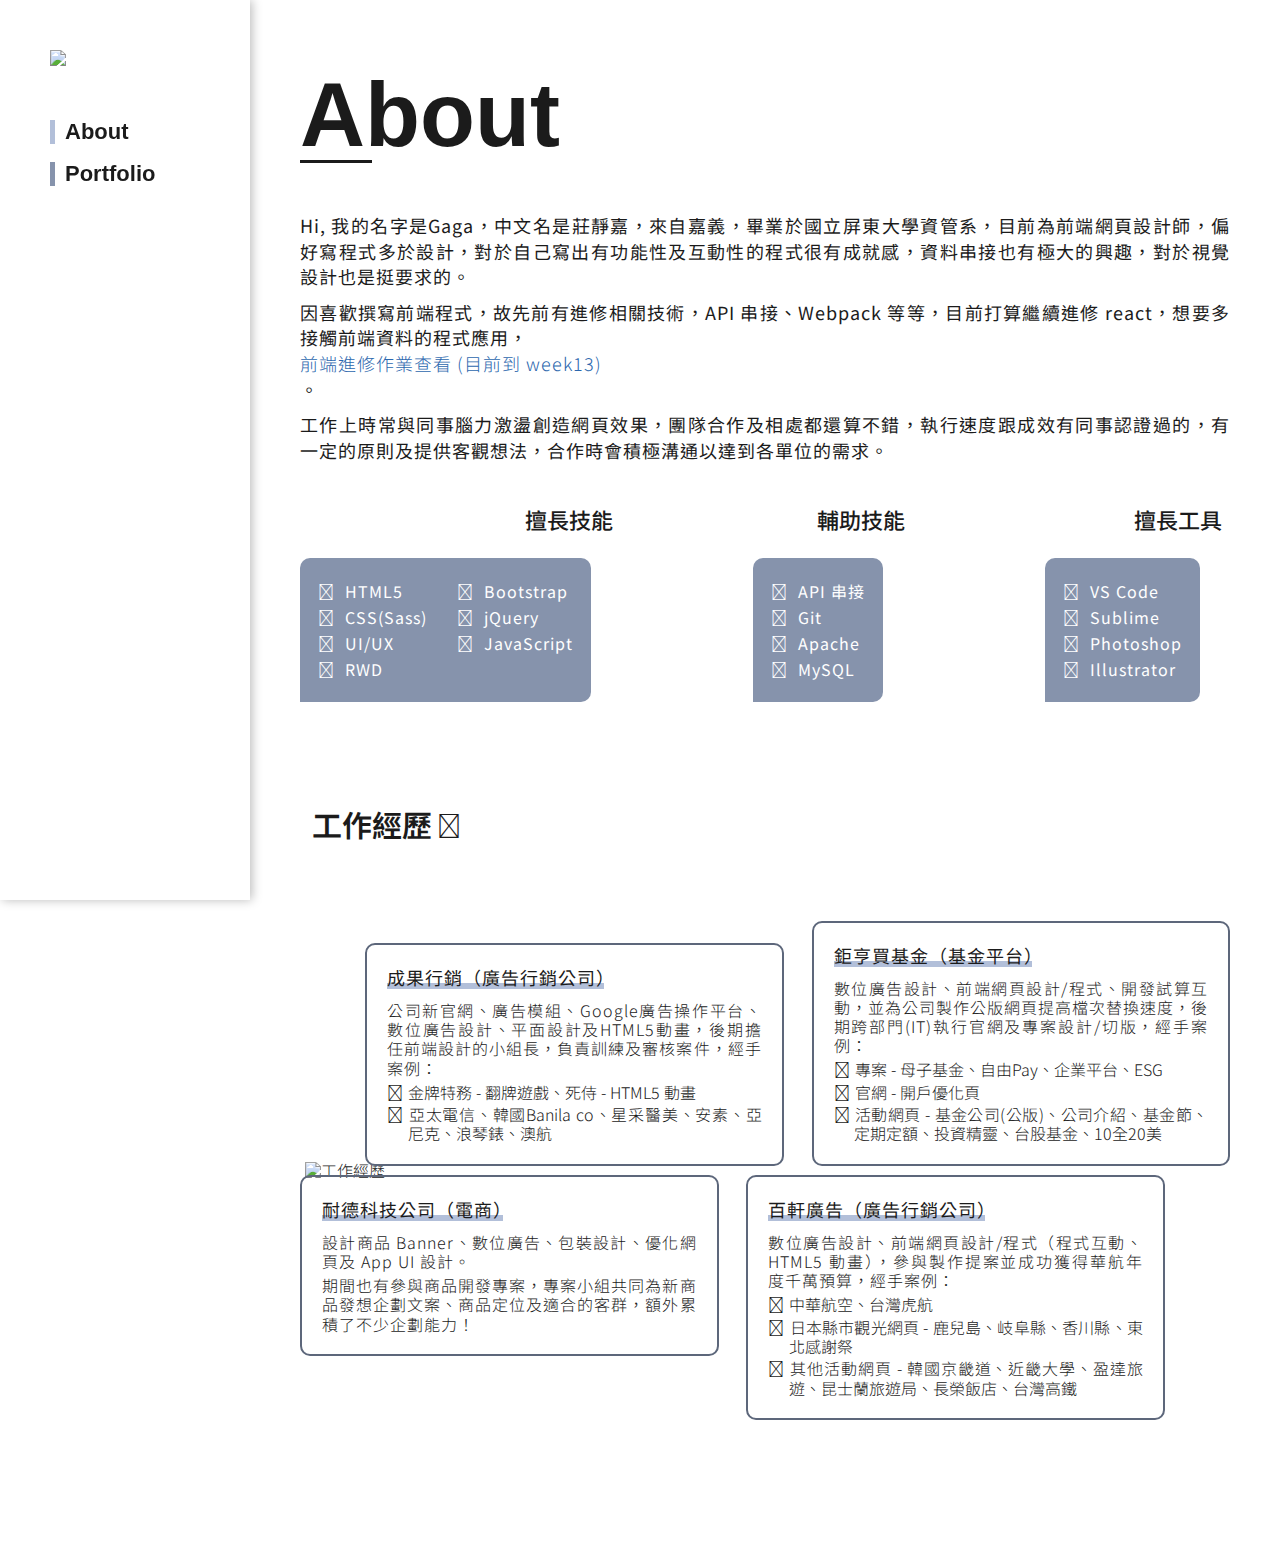
==== about.html @ de9579c2 "Add files via upload" ====
<!DOCTYPE html>
<html>
  <head>
    <meta charset="utf-8" />
    <meta name="viewport" content="width=device-width; initial-scale=1.0; maximum-scale=1.0; user-scalable=0;" />

    <meta name="description" content="" />
    <meta property="og:title" content="" />
    <meta property="og:description" content="" />
    <meta property="og:type" content="article" />
    <meta property="og:url" content="" />
    <meta property="og:image" content="" />
    <meta property="og:site_name" content="" />
    <meta property="og:image:type" content="image/jpeg" />
    <meta property="og:image:width" content="600" />
    <meta property="og:image:height" content="315" />
    <title></title>
    <link rel="icon" href="images/favicon.ico" type="image/x-icon" />
    <link href="https://cdn.jsdelivr.net/npm/bootstrap@5.1.1/dist/css/bootstrap.min.css" rel="stylesheet" />
    <link rel="stylesheet" type="text/css" href="assets/aos/aos.css" />
    <link rel="stylesheet" type="text/css" href="assets/animate.css" />
    <link rel="stylesheet" type="text/css" href="css/reset.css" />
    <link rel="stylesheet" type="text/css" href="css/main.css" />
  </head>

  <body>
    <header>
      <div id="menu-btn"><i class="fa-solid fa-bars"></i></div>
      <nav>
        <div class="menu">
          <div class="logo">
            <a href="index.html" target="_blank"><img src="images/logo.png" /></a>
          </div>
          <ul>
            <li><a href="about.html">About</a></li>
            <li><a href="portfolio.html">Portfolio</a></li>
          </ul>
          <div class="menu-close"><i class="fa-solid fa-xmark"></i></div>
        </div>
      </nav>
    </header>

    <main>
      <article class="bg-content">
        <section>
          <div class="section__block increase-space">
            <h2>About</h2>
            <div class="intro-text">
              <p>Hi, 我的名字是Gaga，中文名是莊靜嘉，來自嘉義，畢業於國立屏東大學資管系，目前為前端網頁設計師，偏好寫程式多於設計，對於自己寫出有功能性及互動性的程式很有成就感，資料串接也有極大的興趣，對於視覺設計也是挺要求的。</p>
              <p>因喜歡撰寫前端程式，故先前有進修相關技術，API 串接、Webpack 等等，目前打算繼續進修 react，想要多接觸前端資料的程式應用，<a href="https://github.com/Lidemy/mentor-program-4th-gagajhuang/tree/master/homeworks" target="_blank">前端進修作業查看 <i class="fa-solid fa-circle-chevron-right"></i> (目前到 week13) </a>。</p>
              <p>工作上時常與同事腦力激盪創造網頁效果，團隊合作及相處都還算不錯，執行速度跟成效有同事認證過的，有一定的原則及提供客觀想法，合作時會積極溝通以達到各單位的需求。</p>
            </div>
            <!-- 技能 -->
            <div class="skill-block">
              <div class="skill-item">
                <div class="skill-title">
                  <p>擅長技能</p>
                  <img src="images/img-skill.png" alt="">
                </div>
                <div class="skill-list two-columns">
                  <ul>
                    <li>HTML5</li>
                    <li>CSS(Sass)</li>
                    <li>UI/UX</li>
                    <li>RWD</li>
                  </ul>
                  <ul>
                    <li>Bootstrap</li>
                    <li>jQuery</li>
                    <li>JavaScript</li>
                  </ul>
                </div>
              </div>
              <div class="skill-item">
                <div class="skill-title">
                  <p>輔助技能</p>
                  <img src="images/img-skill.png" alt="">
                </div>
                <div class="skill-list">
                  <ul>
                    <li>API 串接</li>
                    <li>Git</li>
                    <li>Apache</li>
                    <li>MySQL</li>
                  </ul>
                </div>
              </div>
              <div class="skill-item">
                <div class="skill-title">
                  <p>擅長工具</p>
                  <img src="images/img-skill.png" alt="">
                </div>
                <div class="skill-list">
                  <ul>
                    <li>VS Code</li>
                    <li>Sublime</li>
                    <li>Photoshop</li>
                    <li>Illustrator</li>
                  </ul>
                </div>
              </div>
            </div>
          </div>
        </section>
        <section>
          <div class="section__block company-block">
            <h3>工作經歷</h3>
            <div class="company-content">
              <img class="company-time" src="images/img-time.png" alt="工作經歷">
              <div class="company-item company-one">
                <img src="images/img-line.png" alt="">
                <div class="company-text">
                  <p class="company-name">耐德科技公司（電商）</p>
                  <span class="company-things">設計商品 Banner、數位廣告、包裝設計、優化網頁及 App UI 設計。</span>
                  <span class="company-things">期間也有參與商品開發專案，專案小組共同為新商品發想企劃文案、商品定位及適合的客群，額外累積了不少企劃能力！</span>
                </div>
                <p class="company-time-m">2015</p>
              </div>
              <div class="company-item company-two">
                <div class="company-text">
                  <p class="company-name">成果行銷（廣告行銷公司）</p>
                  <span class="company-things">公司新官網、廣告模組、Google廣告操作平台、數位廣告設計、平面設計及HTML5動畫，後期擔任前端設計的小組長，負責訓練及審核案件，經手案例：</span>
                  <ul class="company-case">
                    <li>金牌特務 - 翻牌遊戲、死侍 - HTML5 動畫</li>
                    <li>亞太電信、韓國Banila co、星采醫美、安素、亞尼克、浪琴錶、澳航</li>
                  </ul>
                </div>
                <img src="images/img-line.png" alt="">
                <p class="company-time-m">2017</p>
              </div>
              <div class="company-item company-three">
                <img src="images/img-line.png" alt="">
                <div class="company-text">
                  <p class="company-name">百軒廣告（廣告行銷公司）</p>
                  <span class="company-things">數位廣告設計、前端網頁設計/程式（程式互動、HTML5 動畫），參與製作提案並成功獲得華航年度千萬預算，經手案例：</span>
                  <ul class="company-case">
                    <li>中華航空、台灣虎航</li>
                    <li>日本縣市觀光網頁 - 鹿兒島、岐阜縣、香川縣、東北感謝祭</li>
                    <li>其他活動網頁 - 韓國京畿道、近畿大學、盈達旅遊、昆士蘭旅遊局、長榮飯店、台灣高鐵</li>
                  </ul>
                </div>
                <p class="company-time-m">2018</p>
              </div>
              <div class="company-item company-four">
                <div class="company-text">
                  <p class="company-name">鉅亨買基金（基金平台）</p>
                  <span class="company-things">數位廣告設計、前端網頁設計/程式、開發試算互動，並為公司製作公版網頁提高檔次替換速度，後期跨部門(IT)執行官網及專案設計/切版，經手案例：</span>
                  <ul class="company-case">
                    <li>專案 - 母子基金、自由Pay、企業平台、ESG</li>
                    <li>官網 - 開戶優化頁</li>
                    <li>活動網頁 - 基金公司(公版)、公司介紹、基金節、定期定額、投資精靈、台股基金、10全20美</li>
                  </ul>
                </div>
                <img src="images/img-line.png" alt="">
                <p class="company-time-m">2019</p>
              </div>
              
            </div>
          </div>
        </section>
      </article>
    </main>
    <!-- <div class="btn-float">
      <a class="btn-top" href="#top"><img src="images/icon-top.png" /></a>
    </div> -->

    <!--js-->
    <script src="https://code.jquery.com/jquery-3.6.3.min.js"></script>
    <script src="https://kit.fontawesome.com/52207513ca.js" crossorigin="anonymous"></script>
    <script src="https://cdn.jsdelivr.net/npm/bootstrap@5.1.1/dist/js/bootstrap.bundle.min.js"></script>
    <script src="assets/aos/aos.js"></script>
    <script src="js/main.js"></script>
  </body>
</html>
---- css/main.css ----
@charset "UTF-8";
/* 統一樣式 */
.case-web-item {
  width: 100%;
  margin: 0 auto;
}

html, body {
  scroll-behavior: smooth;
  color: #1b1b1b;
}

/* 選單 */
nav {
  box-sizing: border-box;
  overflow: hidden;
}

.logo a {
  max-width: 70px;
}

.menu {
  position: fixed;
  top: 0;
  left: 0;
  max-width: 250px;
  width: 100%;
  height: 100%;
  background: #fff;
  box-shadow: 2px 0px 10px #bbbbbb;
  transition: 0.3s;
  padding: 50px 30px 50px 50px;
  z-index: 100;
}
@media (max-width: 769px) {
  .menu {
    left: -100%;
  }
}
.menu ul {
  margin-top: 50px;
}
.menu li {
  display: flex;
  align-items: center;
}
.menu li + li {
  margin-top: 10px;
}
.menu li::before {
  content: "";
  display: block;
  width: 5px;
  height: 24px;
  margin-right: 10px;
  background: #b2bfd9;
}
.menu li:nth-child(2)::before {
  background: #8693ac;
}
.menu li a {
  position: relative;
  color: #1b1b1b;
  font-size: 1.375rem;
  line-height: 2rem;
  font-family: Arial;
  font-weight: 600;
}
.menu li a:hover {
  color: #fff;
  background: #707070;
  padding: 0 10px;
}
.menu-close {
  position: absolute;
  top: 10px;
  right: 15px;
  font-size: 24px;
  color: #bbbbbb;
  cursor: pointer;
  display: none;
}
@media (max-width: 769px) {
  .menu-close {
    display: block;
  }
}
.menu-show {
  left: 0;
  max-width: none;
}

#menu-btn {
  position: absolute;
  left: 15px;
  top: 15px;
  cursor: pointer;
  font-size: 30px;
  z-index: 99;
}
@media (max-width: 769px) {
  #menu-btn {
    display: block;
  }
}

.bg-index {
  background: url("../images/bg-index.jpg") no-repeat right;
  height: 100vh;
}
@media (max-width: 1024px) {
  .bg-index {
    background: url("../images/bg-index-m.jpg") no-repeat right/cover;
  }
}
.bg-content {
  background: url("../images/bg-content.jpg") no-repeat center/cover fixed;
}

.section__block {
  position: relative;
  max-width: 1224px;
  margin-left: 250px;
  padding: 50px 100px;
}
@media (max-width: 1366px) {
  .section__block {
    padding: 50px;
  }
}
@media (max-width: 769px) {
  .section__block {
    margin-left: 0;
    padding: 25px 4%;
  }
}

.increase-space {
  padding-top: 70px;
}

.index-block {
  height: 100vh;
}
.index-content {
  position: absolute;
  top: 50%;
  transform: translateY(-60%);
  left: 15%;
}
@media (max-width: 1024px) {
  .index-content {
    transform: translateY(0);
    top: 15%;
    left: 10%;
  }
}
@media (max-width: 769px) {
  .index-content {
    position: relative;
    left: 0;
  }
}
.index-title h1 {
  font-family: Arial;
  font-weight: 900;
  font-size: 90px;
}
@media (max-width: 1024px) {
  .index-title h1 {
    font-size: 80px;
  }
}
@media (max-width: 480px) {
  .index-title h1 {
    font-size: 48px;
  }
}
.index-title p {
  font-family: Arial;
  display: flex;
  align-items: center;
  font-size: 45px;
  margin-top: 15px;
  padding-left: 8px;
}
@media (max-width: 1024px) {
  .index-title p {
    font-size: 35px;
  }
}
@media (max-width: 480px) {
  .index-title p {
    font-size: 25px;
  }
}
.index-title p::before {
  content: "";
  display: block;
  width: 100px;
  height: 3px;
  margin-right: 10px;
  background: #1b1b1b;
}
@media (max-width: 1024px) {
  .index-title p::before {
    width: 80px;
  }
}
@media (max-width: 480px) {
  .index-title p::before {
    width: 50px;
  }
}
.index-icon {
  position: relative;
  display: flex;
  margin-top: 15px;
  padding-left: 8px;
}
.index-icon-style {
  background: #5d677b;
  border-radius: 50%;
  color: #fff;
  line-height: 46px;
  height: 50px;
  width: 50px;
  font-size: 28px;
  text-align: center;
  cursor: pointer;
  transition: 0.3s;
}
.index-icon-style:not(:last-child) {
  margin-right: 10px;
}
.index-icon-style:hover {
  background: #707070;
}
.index-icon-style:hover .index-remark {
  opacity: 1;
}
.index-icon-style a {
  color: #fff;
}
.index-remark {
  position: absolute;
  bottom: -40px;
  padding: 5px 10px;
  border-radius: 20px;
  color: #1b1b1b;
  background: #bbbbbb;
  font-size: 1rem;
  line-height: 1.2rem;
  letter-spacing: 1px;
  transition: 0.3s;
  opacity: 0;
}

h2 {
  font-family: Arial;
  font-weight: 900;
  font-size: 90px;
  background: url(../images/img-title.png) no-repeat right bottom;
  display: inline-block;
  padding-right: 10px;
  margin-bottom: 50px;
}
h2::after {
  content: "";
  display: block;
  width: 72px;
  height: 3px;
  background: #1b1b1b;
}
@media (max-width: 1024px) {
  h2 {
    font-size: 80px;
  }
}
@media (max-width: 480px) {
  h2 {
    font-size: 48px;
    margin-bottom: 30px;
    background-size: 12%;
  }
}

.intro-text p {
  font-size: 1.125rem;
  line-height: 1.6rem;
  font-weight: 400;
  letter-spacing: 1px;
  text-align: justify;
}
.intro-text p:not(:last-child) {
  margin-bottom: 10px;
}

.skill-block {
  margin-top: 95px;
  padding-right: 30px;
  display: flex;
  justify-content: space-between;
  align-items: center;
}
@media (max-width: 1024px) {
  .skill-block {
    display: block;
  }
}
@media (max-width: 480px) {
  .skill-block {
    margin-top: 75px;
  }
}
.skill-item {
  position: relative;
}
@media (max-width: 1024px) {
  .skill-item:not(:last-child) {
    margin-bottom: 70px;
  }
}
.skill-title {
  position: absolute;
  top: -55px;
  right: -22px;
}
.skill-title p {
  font-size: 1.375rem;
  line-height: 2rem;
  font-weight: 500;
  padding-left: 2rem;
}
.skill-title img {
  max-width: 150px;
}
.skill-list {
  background: #8693ac;
  border-radius: 10px 10px 10px 0;
  padding: 25px 30px;
  display: inline-block;
}
@media (max-width: 1366px) {
  .skill-list {
    padding: 25px 18px;
  }
}
@media (max-width: 1024px) {
  .skill-list {
    display: block;
    padding: 25px 10%;
  }
}
@media (max-width: 640px) {
  .skill-list {
    padding: 25px 20px;
  }
}
.skill-list li {
  color: #fff;
  letter-spacing: 1px;
  font-weight: 400;
}
.skill-list li:not(:last-child) {
  margin-bottom: 10px;
}
.skill-list li::before {
  font: var(--fa-font-solid);
  content: "";
  margin-right: 10px;
}

.two-columns {
  display: flex;
  justify-content: space-between;
  align-items: center;
  align-items: flex-start;
}
@media (max-width: 640px) {
  .two-columns {
    display: block;
  }
}
.two-columns ul + ul {
  margin-left: 30px;
}
@media (max-width: 640px) {
  .two-columns ul + ul {
    margin-left: 0;
    margin-top: 10px;
  }
}

h3 {
  background: url(../images/img-h3.png) no-repeat left center/contain;
  display: inline-block;
  font-size: 30px;
  padding-left: 12px;
  line-height: 45px;
  font-weight: 606;
  display: flex;
  align-items: center;
  margin-bottom: 30px;
}
h3::after {
  font: var(--fa-font-solid);
  content: "";
  font-size: 24px;
  padding-left: 5px;
}

.company-block {
  min-height: 810px;
}
.company-content {
  position: relative;
  margin-top: 315px;
}
@media (max-width: 1024px) {
  .company-content {
    margin-top: 80px;
  }
}
@media (max-width: 480px) {
  .company-content {
    margin-top: 60px;
  }
}
.company-time {
  max-width: 920px;
}
@media (max-width: 1024px) {
  .company-time {
    display: none;
  }
}
.company-time-m {
  position: absolute;
  left: 50%;
  transform: translateX(-50%);
  top: -30px;
  background: url(../images/img-time-m.png) no-repeat center;
  font-size: 1.5rem;
  line-height: 2.2rem;
  font-family: Arial;
  font-weight: 800;
  color: #5d677b;
  width: 95px;
  height: 50px;
  padding-top: 2px;
  text-align: center;
  display: none;
}
@media (max-width: 1024px) {
  .company-time-m {
    display: block;
  }
}
.company-item {
  position: absolute;
  width: 45%;
}
@media (max-width: 1024px) {
  .company-item + .company-item {
    margin-top: 50px;
  }
}
@media (max-width: 1024px) {
  .company-item {
    position: relative;
    width: 100%;
  }
}
.company-item img {
  max-width: 8px;
  margin: 0;
  margin-left: 23%;
}
@media (max-width: 1024px) {
  .company-item img {
    display: none;
  }
}
.company-one {
  top: 80%;
}
.company-two {
  bottom: 80%;
  left: 7%;
}
@media (max-width: 1024px) {
  .company-two {
    left: 0;
  }
}
.company-two img {
  transform: rotate(180deg);
  margin-left: 60%;
}
.company-three {
  top: 80%;
  left: 48%;
}
@media (max-width: 1024px) {
  .company-three {
    left: 0;
  }
}
.company-four {
  bottom: 80%;
  left: 55%;
}
@media (max-width: 1024px) {
  .company-four {
    left: 0;
  }
}
.company-four img {
  transform: rotate(180deg);
  margin-left: 60%;
}
.company-text {
  border: 2px solid #5d677b;
  border-radius: 10px;
  padding: 20px;
}
.company-name {
  position: relative;
  display: inline-block;
  z-index: 1;
  font-size: 1.125rem;
  line-height: 1.6rem;
  font-weight: 400;
  margin-bottom: 10px;
  letter-spacing: 1px;
}
.company-name::before {
  content: "";
  background: #b2bfd9;
  height: 6px;
  width: 95%;
  display: block;
  position: absolute;
  bottom: 2px;
  z-index: -1;
}
.company-things {
  display: block;
  letter-spacing: 1px;
  text-align: justify;
  font-size: 1rem;
  line-height: 1.2rem;
}
.company-things + .company-things {
  margin-top: 5px;
}
.company-case {
  margin-top: 5px;
}
.company-case li {
  font-size: 1rem;
  line-height: 1.2rem;
  text-indent: -1.3rem;
  margin-left: 1.3rem;
}
.company-case li + li {
  margin-top: 0.2rem;
}
.company-case li::before {
  font: var(--fa-font-solid);
  content: "";
  margin-right: 5px;
}

.case-web-show {
  display: flex;
  justify-content: space-between;
  align-items: center;
  margin-bottom: 50px;
}
@media (max-width: 1024px) {
  .case-web-show {
    display: block;
  }
}
.case-web-item {
  position: relative;
  max-width: 300px;
  box-shadow: 10px 10px 0px #b2bfd9;
  cursor: pointer;
}
.case-web-item:hover .case-web-text {
  opacity: 1;
}
.case-web-item:not(:last-child) {
  margin-right: 35px;
}
@media (max-width: 1024px) {
  .case-web-item:not(:last-child) {
    margin-right: auto;
    margin-bottom: 25px;
  }
}
.case-web-text {
  position: absolute;
  color: #fff;
  background: rgba(0, 0, 0, 0.8);
  width: 100%;
  height: 100%;
  text-align: center;
  transition: all 0.3s;
  opacity: 0;
}
.case-web-text p {
  position: absolute;
  top: 50%;
  transform: translateY(-50%);
  margin: 0 auto;
  left: 0;
  right: 0;
  font-size: 1.125rem;
  line-height: 1.6rem;
  letter-spacing: 1px;
}
.case-web-text p span {
  display: block;
}
.case-list {
  padding-left: 1rem;
}
.case-list-project:not(:last-child) {
  margin-bottom: 10px;
}
.case-list-project p {
  font-size: 1.125rem;
  line-height: 1.6rem;
  font-weight: 400;
  display: flex;
  align-items: center;
  color: #2c67ae;
  letter-spacing: 1px;
}
.case-list-project p::before {
  display: block;
  content: "";
  width: 8px;
  height: 8px;
  background: #1b1b1b;
  margin-right: 5px;
}
.case-list-project p::after {
  font: var(--fa-font-solid);
  content: "";
  font-size: 13px;
  margin-left: 5px;
  padding-top: 2px;
}
.case-list-project a:hover p {
  color: #5d677b;
}
.case-list-project span {
  display: block;
  margin-left: 13px;
  letter-spacing: 1px;
  text-align: justify;
  font-size: 1rem;
  line-height: 1.2rem;
}
.case-list-project span + span {
  margin-top: 5px;
}
.case-list-project ul {
  margin-left: 2.2rem;
}
.case-list-project ul li {
  font-size: 1rem;
  line-height: 1.2rem;
  list-style: circle;
  letter-spacing: 1px;
}
.case-list-project ul li a {
  display: inline;
}
.case-list-project ul li a + a::before {
  font: var(--fa-font-solid);
  content: "";
  margin: 0 5px;
  color: #1b1b1b;
}
.case-design {
  padding-left: 1rem;
  display: grid;
  display: -ms-flexbox;
  -ms-flex-wrap: wrap;
  justify-content: flex-start;
  grid-template-columns: repeat(auto-fill, 400px);
  grid-gap: 40px;
}
@media (max-width: 960px) {
  .case-design {
    justify-content: center;
  }
}
@media (max-width: 480px) {
  .case-design {
    display: block;
    padding: 0 15px;
  }
}
.case-design div {
  box-shadow: 10px 10px 0px #b2bfd9;
}
@media (max-width: 480px) {
  .case-design div + div {
    margin-top: 30px;
  }
}

.btn-click {
  border: 1px solid #1b1b1b;
  padding: 5px 10px;
  margin: 30px 0 0 1rem;
  display: block;
}
@media (max-width: 960px) {
  .btn-click {
    margin: 30px auto 0 auto;
  }
}
.btn-click a {
  font-weight: 400;
  color: #1b1b1b;
}
.btn-click:hover {
  background: #bbbbbb;
}

.no-href p {
  color: #1b1b1b;
}
.no-href p::after {
  content: "";
}

/*# sourceMappingURL=main.css.map */
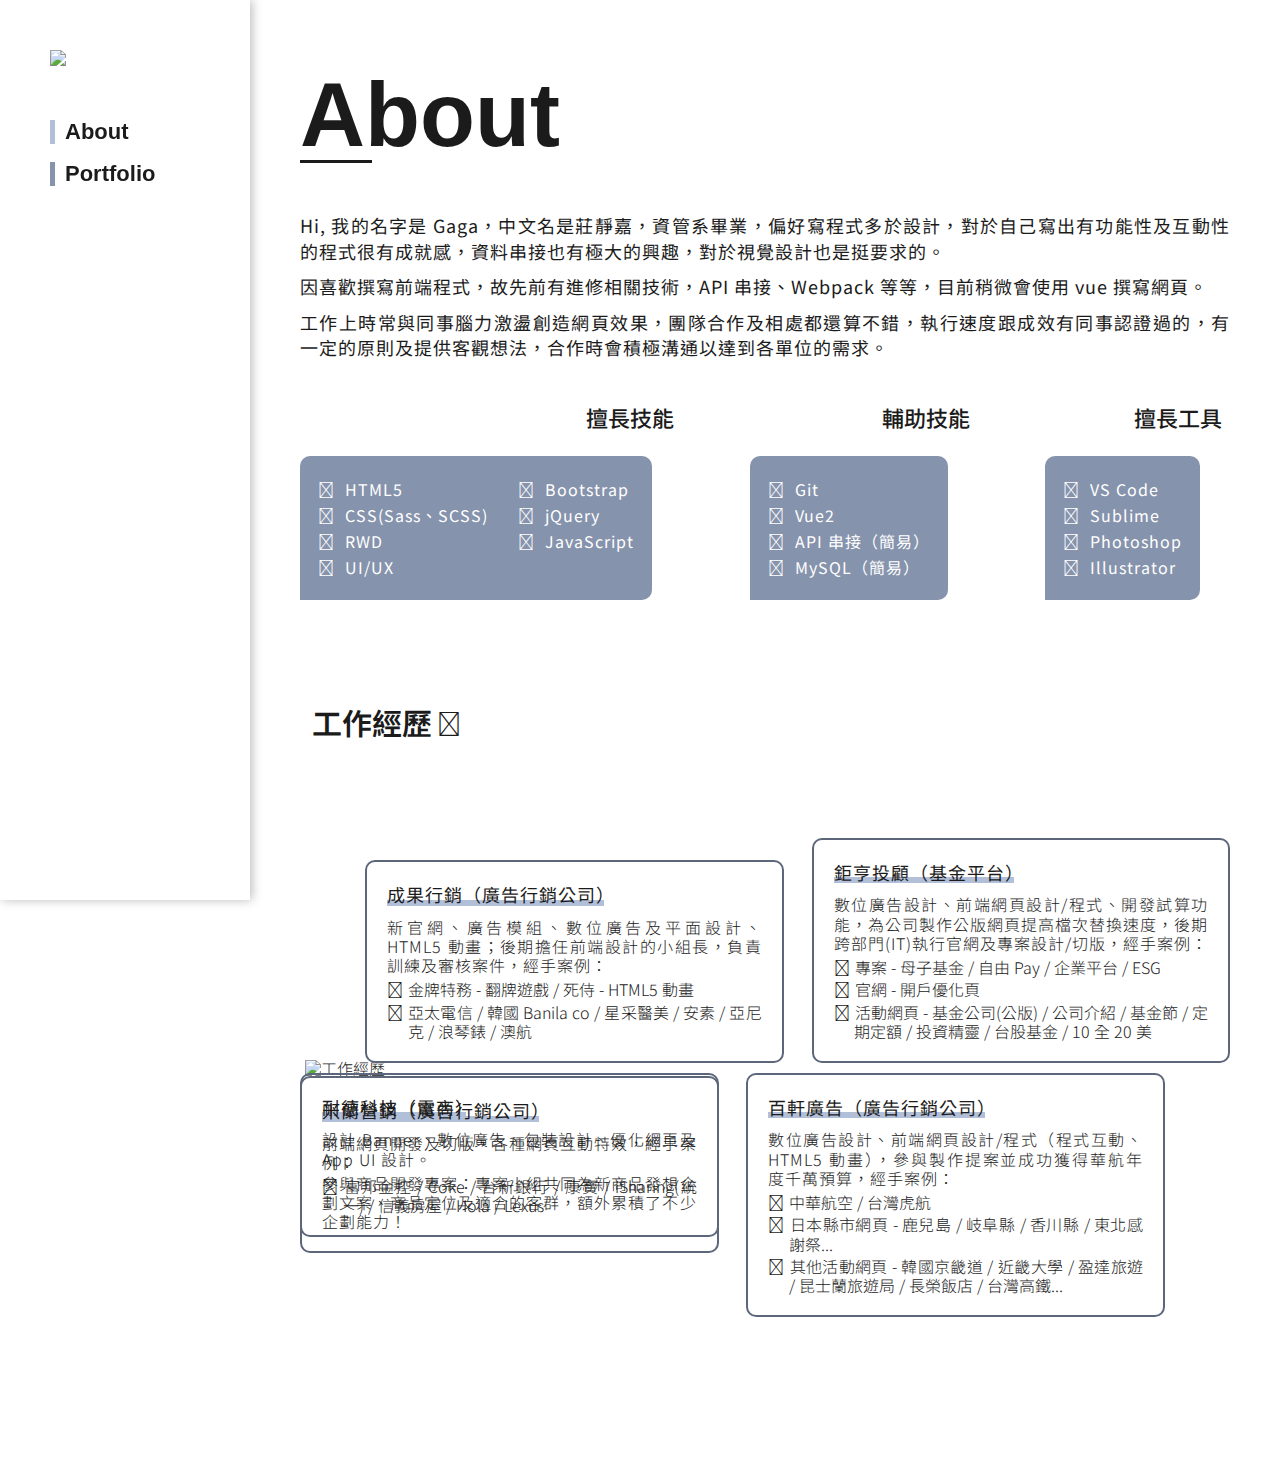
==== commit 92a44402: "update" ====
--- a/about.html
+++ b/about.html
@@ -1,174 +1,192 @@
 <!DOCTYPE html>
 <html>
-  <head>
-    <meta charset="utf-8" />
-    <meta name="viewport" content="width=device-width; initial-scale=1.0; maximum-scale=1.0; user-scalable=0;" />
 
-    <meta name="description" content="" />
-    <meta property="og:title" content="" />
-    <meta property="og:description" content="" />
-    <meta property="og:type" content="article" />
-    <meta property="og:url" content="" />
-    <meta property="og:image" content="" />
-    <meta property="og:site_name" content="" />
-    <meta property="og:image:type" content="image/jpeg" />
-    <meta property="og:image:width" content="600" />
-    <meta property="og:image:height" content="315" />
-    <title></title>
-    <link rel="icon" href="images/favicon.ico" type="image/x-icon" />
-    <link href="https://cdn.jsdelivr.net/npm/bootstrap@5.1.1/dist/css/bootstrap.min.css" rel="stylesheet" />
-    <link rel="stylesheet" type="text/css" href="assets/aos/aos.css" />
-    <link rel="stylesheet" type="text/css" href="assets/animate.css" />
-    <link rel="stylesheet" type="text/css" href="css/reset.css" />
-    <link rel="stylesheet" type="text/css" href="css/main.css" />
-  </head>
+<head>
+  <meta charset="utf-8" />
+  <meta name="viewport" content="width=device-width; initial-scale=1.0; maximum-scale=1.0; user-scalable=0;" />
 
-  <body>
-    <header>
-      <div id="menu-btn"><i class="fa-solid fa-bars"></i></div>
-      <nav>
-        <div class="menu">
-          <div class="logo">
-            <a href="index.html" target="_blank"><img src="images/logo.png" /></a>
+  <meta name="description" content="" />
+  <meta property="og:title" content="" />
+  <meta property="og:description" content="" />
+  <meta property="og:type" content="article" />
+  <meta property="og:url" content="" />
+  <meta property="og:image" content="" />
+  <meta property="og:site_name" content="" />
+  <meta property="og:image:type" content="image/jpeg" />
+  <meta property="og:image:width" content="600" />
+  <meta property="og:image:height" content="315" />
+  <title></title>
+  <link rel="icon" href="images/favicon.ico" type="image/x-icon" />
+  <link href="https://cdn.jsdelivr.net/npm/bootstrap@5.1.1/dist/css/bootstrap.min.css" rel="stylesheet" />
+  <link rel="stylesheet" type="text/css" href="assets/aos/aos.css" />
+  <link rel="stylesheet" type="text/css" href="assets/animate.css" />
+  <link rel="stylesheet" type="text/css" href="css/reset.css" />
+  <link rel="stylesheet" type="text/css" href="css/main.css" />
+</head>
+
+<body>
+  <header>
+    <div id="menu-btn"><i class="fa-solid fa-bars"></i></div>
+    <nav>
+      <div class="menu">
+        <div class="logo">
+          <a href="index.html" target="_blank"><img src="images/logo.png" /></a>
+        </div>
+        <ul>
+          <li><a href="about.html">About</a></li>
+          <li><a href="portfolio.html">Portfolio</a></li>
+        </ul>
+        <div class="menu-close"><i class="fa-solid fa-xmark"></i></div>
+      </div>
+    </nav>
+  </header>
+
+  <main>
+    <article class="bg-content">
+      <section>
+        <div class="section__block increase-space">
+          <h2>About</h2>
+          <div class="intro-text">
+            <p>Hi, 我的名字是 Gaga，中文名是莊靜嘉，資管系畢業，偏好寫程式多於設計，對於自己寫出有功能性及互動性的程式很有成就感，資料串接也有極大的興趣，對於視覺設計也是挺要求的。</p>
+            <!-- <p>因喜歡撰寫前端程式，故先前有進修相關技術，API 串接、Webpack 等等，目前打算繼續進修 react，想要多接觸前端資料的程式應用，<a href="https://github.com/Lidemy/mentor-program-4th-gagajhuang/tree/master/homeworks" target="_blank">前端進修作業查看 <i class="fa-solid fa-circle-chevron-right"></i> (目前到 week13) </a>。</p> -->
+            <p>因喜歡撰寫前端程式，故先前有進修相關技術，API 串接、Webpack 等等，目前稍微會使用 vue 撰寫網頁。</p>
+            <p>工作上時常與同事腦力激盪創造網頁效果，團隊合作及相處都還算不錯，執行速度跟成效有同事認證過的，有一定的原則及提供客觀想法，合作時會積極溝通以達到各單位的需求。</p>
           </div>
-          <ul>
-            <li><a href="about.html">About</a></li>
-            <li><a href="portfolio.html">Portfolio</a></li>
-          </ul>
-          <div class="menu-close"><i class="fa-solid fa-xmark"></i></div>
-        </div>
-      </nav>
-    </header>
-
-    <main>
-      <article class="bg-content">
-        <section>
-          <div class="section__block increase-space">
-            <h2>About</h2>
-            <div class="intro-text">
-              <p>Hi, 我的名字是Gaga，中文名是莊靜嘉，來自嘉義，畢業於國立屏東大學資管系，目前為前端網頁設計師，偏好寫程式多於設計，對於自己寫出有功能性及互動性的程式很有成就感，資料串接也有極大的興趣，對於視覺設計也是挺要求的。</p>
-              <p>因喜歡撰寫前端程式，故先前有進修相關技術，API 串接、Webpack 等等，目前打算繼續進修 react，想要多接觸前端資料的程式應用，<a href="https://github.com/Lidemy/mentor-program-4th-gagajhuang/tree/master/homeworks" target="_blank">前端進修作業查看 <i class="fa-solid fa-circle-chevron-right"></i> (目前到 week13) </a>。</p>
-              <p>工作上時常與同事腦力激盪創造網頁效果，團隊合作及相處都還算不錯，執行速度跟成效有同事認證過的，有一定的原則及提供客觀想法，合作時會積極溝通以達到各單位的需求。</p>
+          <!-- 技能 -->
+          <div class="skill-block">
+            <div class="skill-item">
+              <div class="skill-title">
+                <p>擅長技能</p>
+                <img src="images/img-skill.png" alt="">
+              </div>
+              <div class="skill-list two-columns">
+                <ul>
+                  <li>HTML5</li>
+                  <li>CSS(Sass、SCSS)</li>
+                  <li>RWD</li>
+                  <li>UI/UX</li>
+                </ul>
+                <ul>
+                  <li>Bootstrap</li>
+                  <li>jQuery</li>
+                  <li>JavaScript</li>
+                </ul>
+              </div>
             </div>
-            <!-- 技能 -->
-            <div class="skill-block">
-              <div class="skill-item">
-                <div class="skill-title">
-                  <p>擅長技能</p>
-                  <img src="images/img-skill.png" alt="">
-                </div>
-                <div class="skill-list two-columns">
-                  <ul>
-                    <li>HTML5</li>
-                    <li>CSS(Sass)</li>
-                    <li>UI/UX</li>
-                    <li>RWD</li>
-                  </ul>
-                  <ul>
-                    <li>Bootstrap</li>
-                    <li>jQuery</li>
-                    <li>JavaScript</li>
-                  </ul>
-                </div>
+            <div class="skill-item">
+              <div class="skill-title">
+                <p>輔助技能</p>
+                <img src="images/img-skill.png" alt="">
               </div>
-              <div class="skill-item">
-                <div class="skill-title">
-                  <p>輔助技能</p>
-                  <img src="images/img-skill.png" alt="">
-                </div>
-                <div class="skill-list">
-                  <ul>
-                    <li>API 串接</li>
-                    <li>Git</li>
-                    <li>Apache</li>
-                    <li>MySQL</li>
-                  </ul>
-                </div>
+              <div class="skill-list">
+                <ul>
+                  <li>Git</li>
+                  <li>Vue2</li>
+                  <li>API 串接（簡易）</li>
+                  <li>MySQL（簡易）</li>
+                </ul>
               </div>
-              <div class="skill-item">
-                <div class="skill-title">
-                  <p>擅長工具</p>
-                  <img src="images/img-skill.png" alt="">
-                </div>
-                <div class="skill-list">
-                  <ul>
-                    <li>VS Code</li>
-                    <li>Sublime</li>
-                    <li>Photoshop</li>
-                    <li>Illustrator</li>
-                  </ul>
-                </div>
+            </div>
+            <div class="skill-item">
+              <div class="skill-title">
+                <p>擅長工具</p>
+                <img src="images/img-skill.png" alt="">
+              </div>
+              <div class="skill-list">
+                <ul>
+                  <li>VS Code</li>
+                  <li>Sublime</li>
+                  <li>Photoshop</li>
+                  <li>Illustrator</li>
+                </ul>
               </div>
             </div>
           </div>
-        </section>
-        <section>
-          <div class="section__block company-block">
-            <h3>工作經歷</h3>
-            <div class="company-content">
-              <img class="company-time" src="images/img-time.png" alt="工作經歷">
-              <div class="company-item company-one">
-                <img src="images/img-line.png" alt="">
-                <div class="company-text">
-                  <p class="company-name">耐德科技公司（電商）</p>
-                  <span class="company-things">設計商品 Banner、數位廣告、包裝設計、優化網頁及 App UI 設計。</span>
-                  <span class="company-things">期間也有參與商品開發專案，專案小組共同為新商品發想企劃文案、商品定位及適合的客群，額外累積了不少企劃能力！</span>
-                </div>
-                <p class="company-time-m">2015</p>
+        </div>
+      </section>
+      <section>
+        <div class="section__block company-block">
+          <h3>工作經歷</h3>
+          <div class="company-content">
+            <img class="company-time" src="images/img-time2.png" alt="工作經歷">
+            <div class="company-item company-one">
+
+              <div class="company-text">
+                <p class="company-name">耐德科技（電商）</p>
+                <span class="company-things">設計 Banner、數位廣告、包裝設計、優化網頁及 App UI 設計。</span>
+                <span class="company-things">參與商品開發專案：專案小組共同為新商品發想企劃文案、商品定位及適合的客群，額外累積了不少企劃能力！</span>
               </div>
-              <div class="company-item company-two">
-                <div class="company-text">
-                  <p class="company-name">成果行銷（廣告行銷公司）</p>
-                  <span class="company-things">公司新官網、廣告模組、Google廣告操作平台、數位廣告設計、平面設計及HTML5動畫，後期擔任前端設計的小組長，負責訓練及審核案件，經手案例：</span>
-                  <ul class="company-case">
-                    <li>金牌特務 - 翻牌遊戲、死侍 - HTML5 動畫</li>
-                    <li>亞太電信、韓國Banila co、星采醫美、安素、亞尼克、浪琴錶、澳航</li>
-                  </ul>
-                </div>
-                <img src="images/img-line.png" alt="">
-                <p class="company-time-m">2017</p>
+              <img src="images/img-line.png" alt="">
+              <p class="company-time-m">2015</p>
+            </div>
+            <div class="company-item company-two">
+              <img src="images/img-line.png" alt="">
+              <div class="company-text">
+                <p class="company-name">成果行銷（廣告行銷公司）</p>
+                <span class="company-things">新官網、廣告模組、數位廣告及平面設計、HTML5 動畫；後期擔任前端設計的小組長，負責訓練及審核案件，經手案例：</span>
+                <ul class="company-case">
+                  <li>金牌特務 - 翻牌遊戲 / 死侍 - HTML5 動畫</li>
+                  <li>亞太電信 / 韓國 Banila co / 星采醫美 / 安素 / 亞尼克 / 浪琴錶 / 澳航</li>
+                </ul>
               </div>
-              <div class="company-item company-three">
-                <img src="images/img-line.png" alt="">
-                <div class="company-text">
-                  <p class="company-name">百軒廣告（廣告行銷公司）</p>
-                  <span class="company-things">數位廣告設計、前端網頁設計/程式（程式互動、HTML5 動畫），參與製作提案並成功獲得華航年度千萬預算，經手案例：</span>
-                  <ul class="company-case">
-                    <li>中華航空、台灣虎航</li>
-                    <li>日本縣市觀光網頁 - 鹿兒島、岐阜縣、香川縣、東北感謝祭</li>
-                    <li>其他活動網頁 - 韓國京畿道、近畿大學、盈達旅遊、昆士蘭旅遊局、長榮飯店、台灣高鐵</li>
-                  </ul>
-                </div>
-                <p class="company-time-m">2018</p>
+
+              <p class="company-time-m">2017</p>
+            </div>
+            <div class="company-item company-three">
+
+              <div class="company-text">
+                <p class="company-name">百軒廣告（廣告行銷公司）</p>
+                <span class="company-things">數位廣告設計、前端網頁設計/程式（程式互動、HTML5 動畫），參與製作提案並成功獲得華航年度千萬預算，經手案例：</span>
+                <ul class="company-case">
+                  <li>中華航空 / 台灣虎航</li>
+                  <li>日本縣市網頁 - 鹿兒島 / 岐阜縣 / 香川縣 / 東北感謝祭...</li>
+                  <li>其他活動網頁 - 韓國京畿道 / 近畿大學 / 盈達旅遊 / 昆士蘭旅遊局 / 長榮飯店 / 台灣高鐵...</li>
+                </ul>
               </div>
-              <div class="company-item company-four">
-                <div class="company-text">
-                  <p class="company-name">鉅亨買基金（基金平台）</p>
-                  <span class="company-things">數位廣告設計、前端網頁設計/程式、開發試算互動，並為公司製作公版網頁提高檔次替換速度，後期跨部門(IT)執行官網及專案設計/切版，經手案例：</span>
-                  <ul class="company-case">
-                    <li>專案 - 母子基金、自由Pay、企業平台、ESG</li>
-                    <li>官網 - 開戶優化頁</li>
-                    <li>活動網頁 - 基金公司(公版)、公司介紹、基金節、定期定額、投資精靈、台股基金、10全20美</li>
-                  </ul>
-                </div>
-                <img src="images/img-line.png" alt="">
-                <p class="company-time-m">2019</p>
+              <img src="images/img-line.png" alt="">
+              <p class="company-time-m">2018</p>
+            </div>
+            <div class="company-item company-four">
+              <img src="images/img-line.png" alt="">
+              <div class="company-text">
+                <p class="company-name">鉅亨投顧（基金平台）</p>
+                <span
+                  class="company-things">數位廣告設計、前端網頁設計/程式、開發試算功能，為公司製作公版網頁提高檔次替換速度，後期跨部門(IT)執行官網及專案設計/切版，經手案例：</span>
+                <ul class="company-case">
+                  <li>專案 - 母子基金 / 自由 Pay / 企業平台 / ESG</li>
+                  <li>官網 - 開戶優化頁</li>
+                  <li>活動網頁 - 基金公司(公版) / 公司介紹 / 基金節 / 定期定額 / 投資精靈 / 台股基金 / 10 全 20 美</li>
+                </ul>
               </div>
-              
+
+              <p class="company-time-m">2019</p>
+            </div>
+            <div class="company-item company-five">
+              <div class="company-text">
+                <p class="company-name">米蘭營銷（廣告行銷公司）</p>
+                <span class="company-things">前端網頁開發及切版，各種網頁互動特效，經手案例：</span>
+                <ul class="company-case">
+                  <li>富邦金控 / Coke / 台新銀行 / 康寶 / iSharing(統一) / 信義房屋 / Hola / Lexus</li>
+                </ul>
+              </div>
+              <img src="images/img-line.png" alt="">
+              <p class="company-time-m">2023</p>
             </div>
           </div>
-        </section>
-      </article>
-    </main>
-    <!-- <div class="btn-float">
+        </div>
+      </section>
+    </article>
+  </main>
+  <!-- <div class="btn-float">
       <a class="btn-top" href="#top"><img src="images/icon-top.png" /></a>
     </div> -->
 
-    <!--js-->
-    <script src="https://code.jquery.com/jquery-3.6.3.min.js"></script>
-    <script src="https://kit.fontawesome.com/52207513ca.js" crossorigin="anonymous"></script>
-    <script src="https://cdn.jsdelivr.net/npm/bootstrap@5.1.1/dist/js/bootstrap.bundle.min.js"></script>
-    <script src="assets/aos/aos.js"></script>
-    <script src="js/main.js"></script>
-  </body>
-</html>
+  <!--js-->
+  <script src="https://code.jquery.com/jquery-3.6.3.min.js"></script>
+  <script src="https://kit.fontawesome.com/52207513ca.js" crossorigin="anonymous"></script>
+  <script src="https://cdn.jsdelivr.net/npm/bootstrap@5.1.1/dist/js/bootstrap.bundle.min.js"></script>
+  <script src="assets/aos/aos.js"></script>
+  <script src="js/main.js"></script>
+</body>
+
+</html>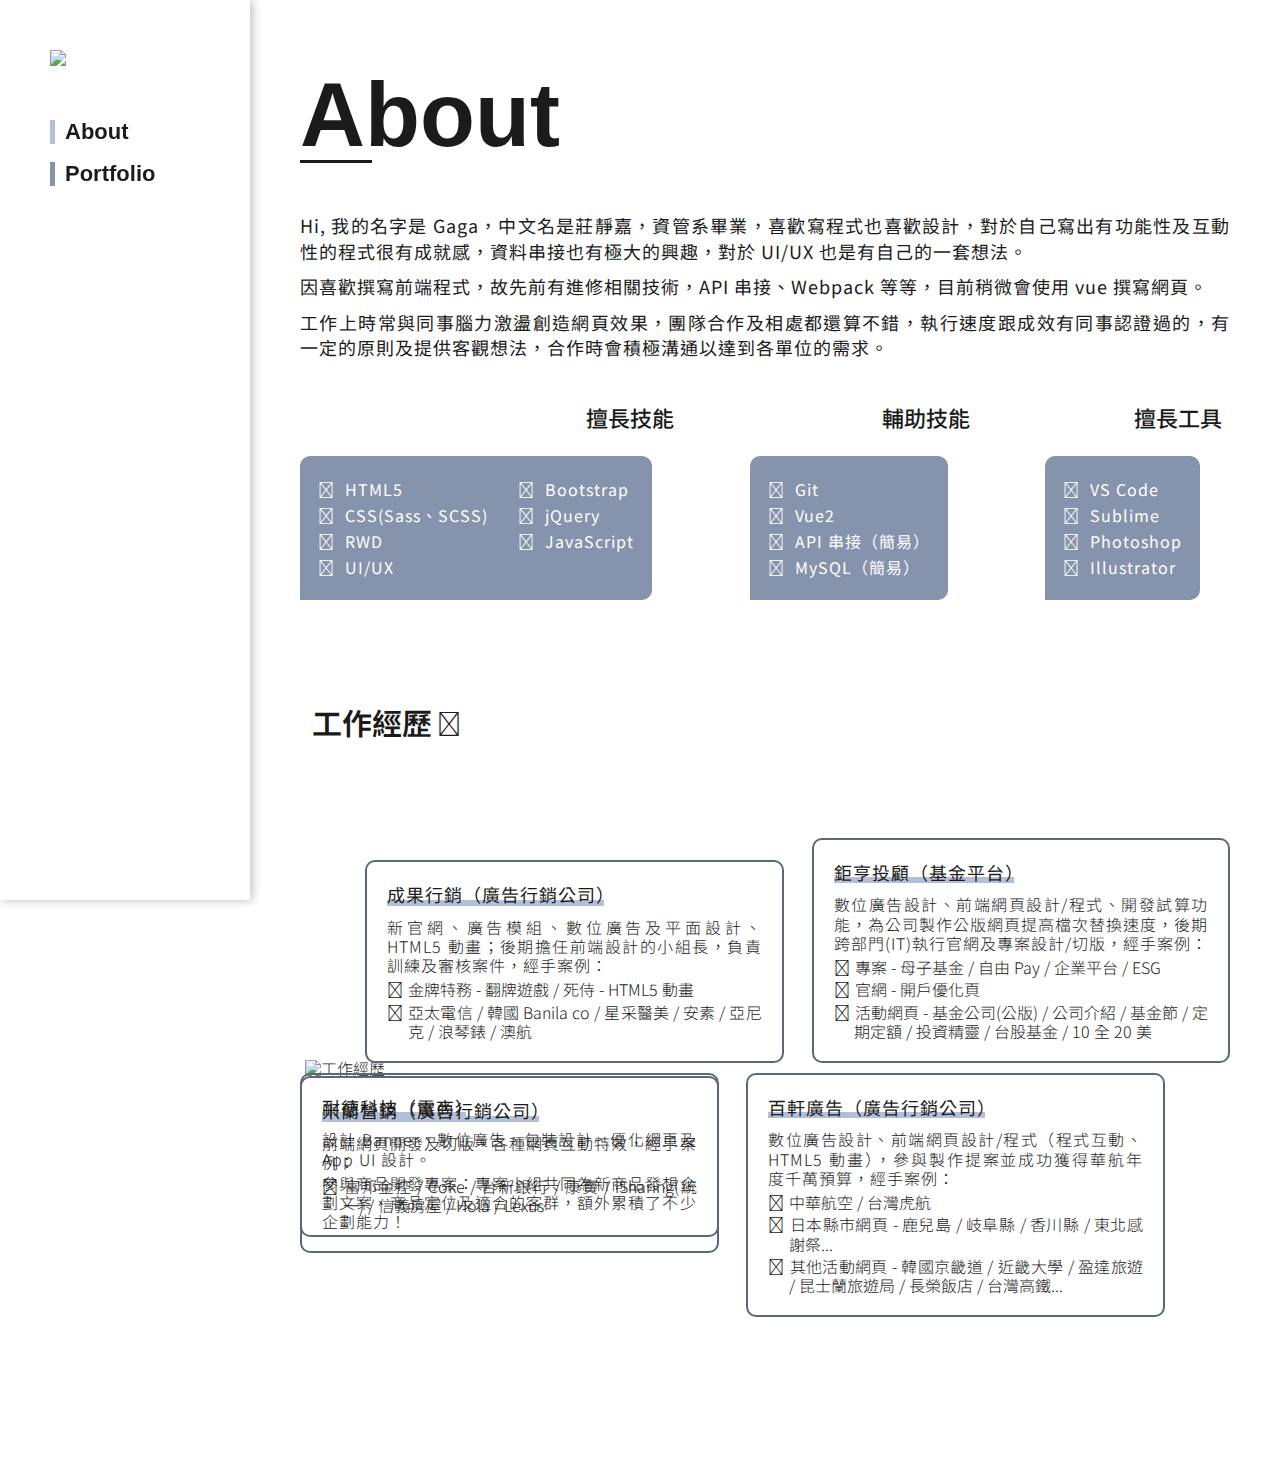
==== commit 166a9d68: "fix: 修改自傳" ====
--- a/about.html
+++ b/about.html
@@ -6,8 +6,8 @@
   <meta name="viewport" content="width=device-width; initial-scale=1.0; maximum-scale=1.0; user-scalable=0;" />
 
   <meta name="description" content="" />
-  <meta property="og:title" content="" />
-  <meta property="og:description" content="" />
+  <meta property="og:title" content="Gaga's Portfolio" />
+    <meta property="og:description" content="Gaga's Portfolio" />
   <meta property="og:type" content="article" />
   <meta property="og:url" content="" />
   <meta property="og:image" content="" />
@@ -15,7 +15,7 @@
   <meta property="og:image:type" content="image/jpeg" />
   <meta property="og:image:width" content="600" />
   <meta property="og:image:height" content="315" />
-  <title></title>
+  <title>Gaga's Portfolio</title>
   <link rel="icon" href="images/favicon.ico" type="image/x-icon" />
   <link href="https://cdn.jsdelivr.net/npm/bootstrap@5.1.1/dist/css/bootstrap.min.css" rel="stylesheet" />
   <link rel="stylesheet" type="text/css" href="assets/aos/aos.css" />
@@ -47,7 +47,7 @@
         <div class="section__block increase-space">
           <h2>About</h2>
           <div class="intro-text">
-            <p>Hi, 我的名字是 Gaga，中文名是莊靜嘉，資管系畢業，偏好寫程式多於設計，對於自己寫出有功能性及互動性的程式很有成就感，資料串接也有極大的興趣，對於視覺設計也是挺要求的。</p>
+            <p>Hi, 我的名字是 Gaga，中文名是莊靜嘉，資管系畢業，喜歡寫程式也喜歡設計，對於自己寫出有功能性及互動性的程式很有成就感，資料串接也有極大的興趣，對於 UI/UX 也是有自己的一套想法。</p>
             <!-- <p>因喜歡撰寫前端程式，故先前有進修相關技術，API 串接、Webpack 等等，目前打算繼續進修 react，想要多接觸前端資料的程式應用，<a href="https://github.com/Lidemy/mentor-program-4th-gagajhuang/tree/master/homeworks" target="_blank">前端進修作業查看 <i class="fa-solid fa-circle-chevron-right"></i> (目前到 week13) </a>。</p> -->
             <p>因喜歡撰寫前端程式，故先前有進修相關技術，API 串接、Webpack 等等，目前稍微會使用 vue 撰寫網頁。</p>
             <p>工作上時常與同事腦力激盪創造網頁效果，團隊合作及相處都還算不錯，執行速度跟成效有同事認證過的，有一定的原則及提供客觀想法，合作時會積極溝通以達到各單位的需求。</p>
@@ -161,6 +161,7 @@
 
               <p class="company-time-m">2019</p>
             </div>
+            <!-- 要新增 -->
             <div class="company-item company-five">
               <div class="company-text">
                 <p class="company-name">米蘭營銷（廣告行銷公司）</p>
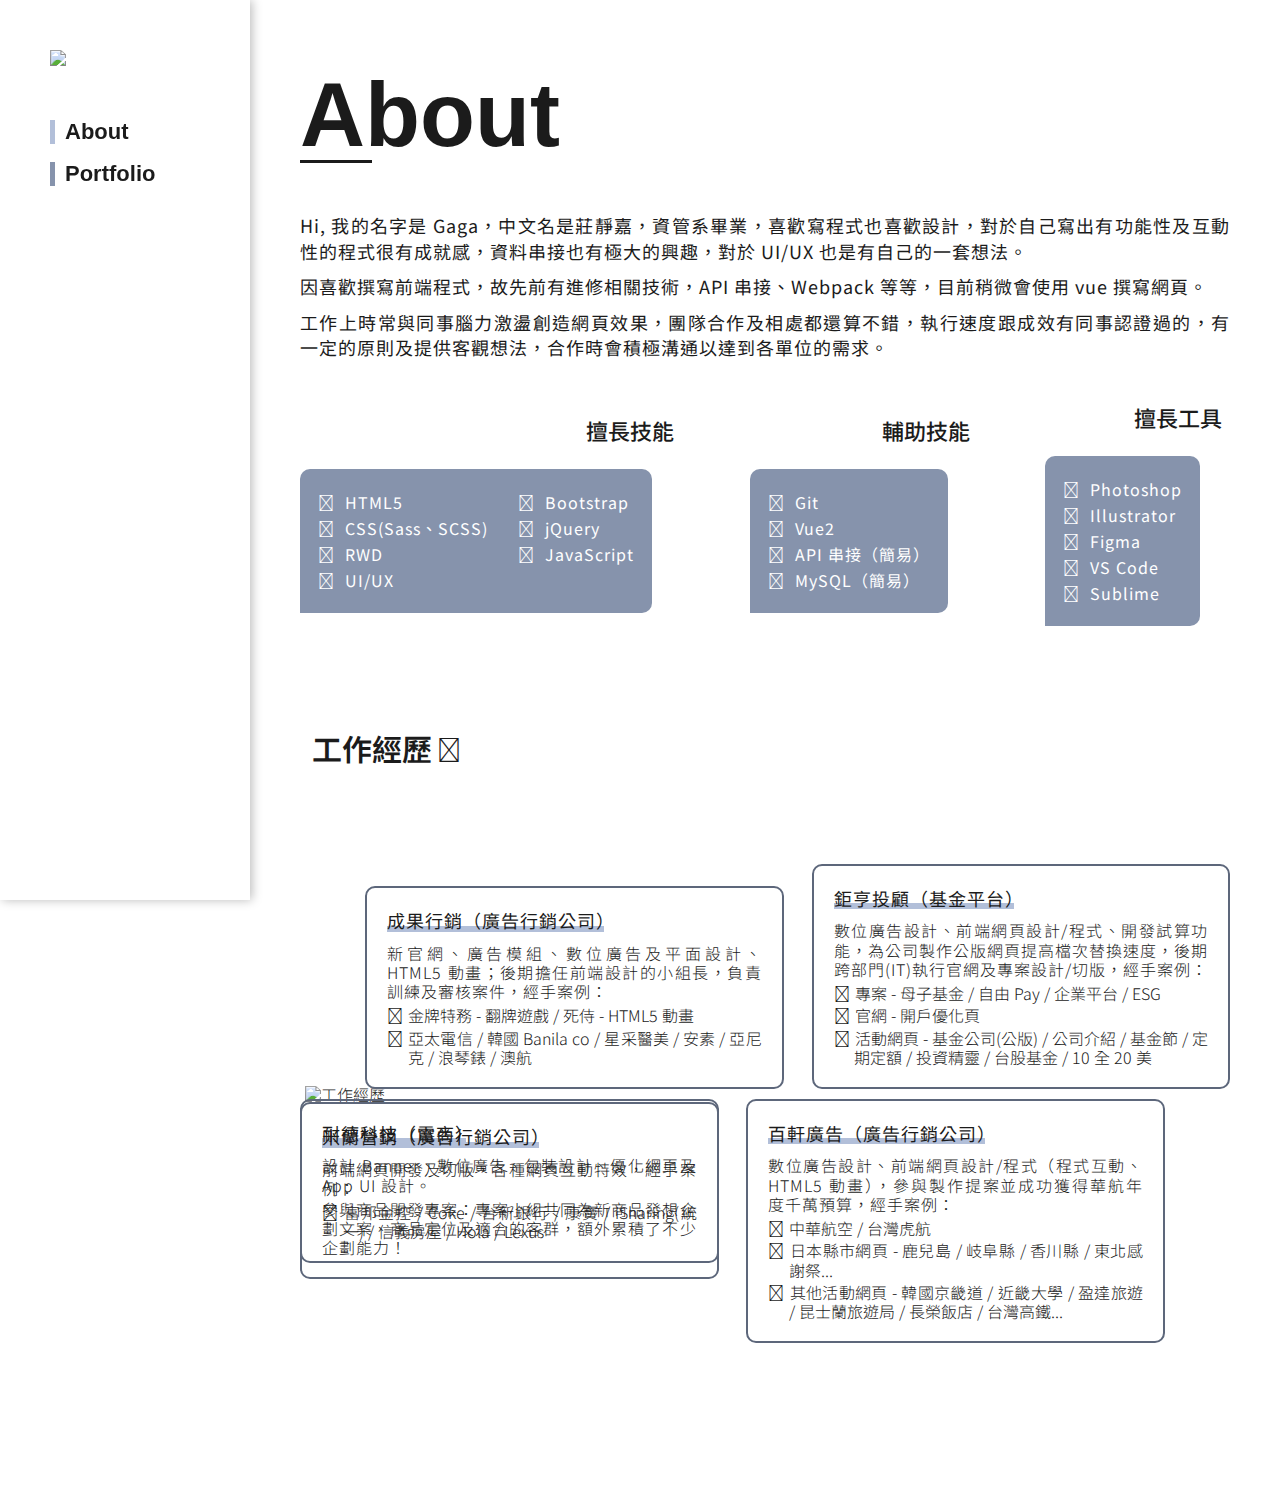
==== commit b9a40167: "fix: 新增 figma" ====
--- a/about.html
+++ b/about.html
@@ -94,10 +94,11 @@
               </div>
               <div class="skill-list">
                 <ul>
+                  <li>Photoshop</li>
+                  <li>Illustrator</li>
+                  <li>Figma</li>
                   <li>VS Code</li>
                   <li>Sublime</li>
-                  <li>Photoshop</li>
-                  <li>Illustrator</li>
                 </ul>
               </div>
             </div>
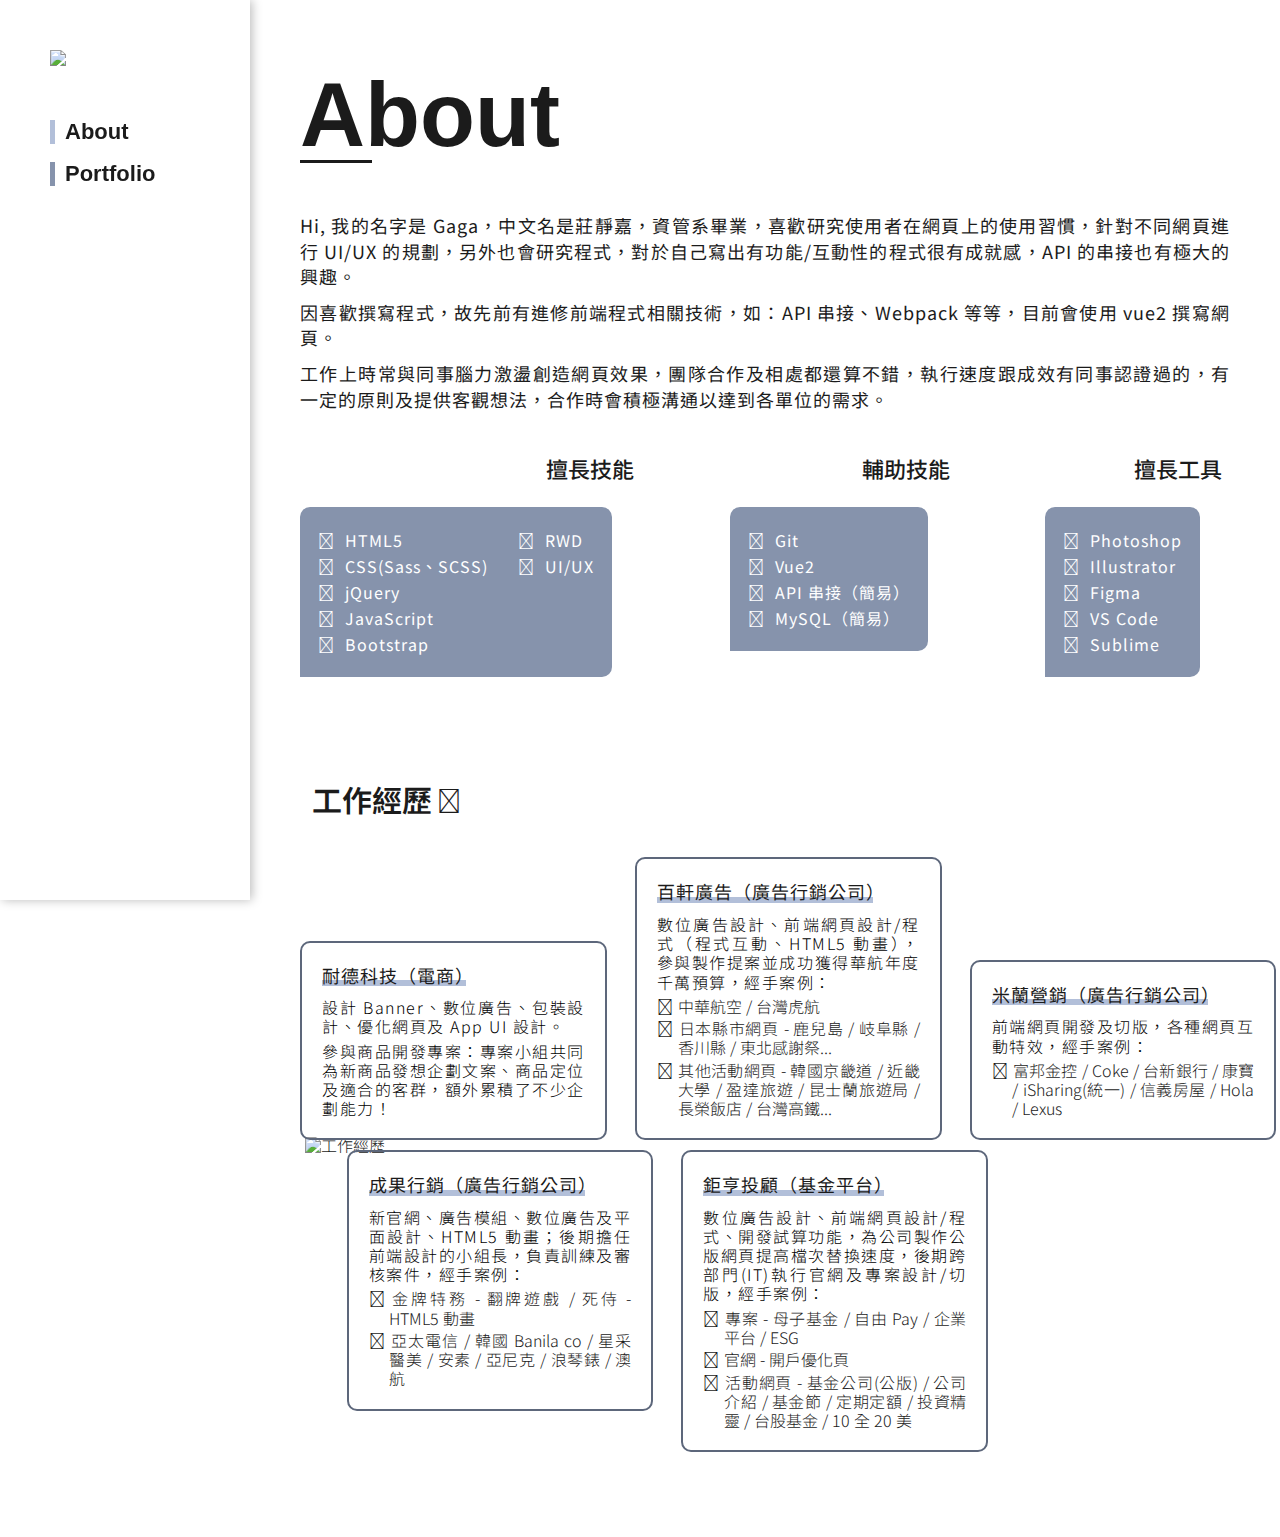
==== commit 83691e31: "fix: 更新自傳" ====
--- a/about.html
+++ b/about.html
@@ -47,9 +47,9 @@
         <div class="section__block increase-space">
           <h2>About</h2>
           <div class="intro-text">
-            <p>Hi, 我的名字是 Gaga，中文名是莊靜嘉，資管系畢業，喜歡寫程式也喜歡設計，對於自己寫出有功能性及互動性的程式很有成就感，資料串接也有極大的興趣，對於 UI/UX 也是有自己的一套想法。</p>
+            <p>Hi, 我的名字是 Gaga，中文名是莊靜嘉，資管系畢業，喜歡研究使用者在網頁上的使用習慣，針對不同網頁進行 UI/UX 的規劃，另外也會研究程式，對於自己寫出有功能/互動性的程式很有成就感，API 的串接也有極大的興趣。</p>
             <!-- <p>因喜歡撰寫前端程式，故先前有進修相關技術，API 串接、Webpack 等等，目前打算繼續進修 react，想要多接觸前端資料的程式應用，<a href="https://github.com/Lidemy/mentor-program-4th-gagajhuang/tree/master/homeworks" target="_blank">前端進修作業查看 <i class="fa-solid fa-circle-chevron-right"></i> (目前到 week13) </a>。</p> -->
-            <p>因喜歡撰寫前端程式，故先前有進修相關技術，API 串接、Webpack 等等，目前稍微會使用 vue 撰寫網頁。</p>
+            <p>因喜歡撰寫程式，故先前有進修前端程式相關技術，如：API 串接、Webpack 等等，目前會使用 vue2 撰寫網頁。</p>
             <p>工作上時常與同事腦力激盪創造網頁效果，團隊合作及相處都還算不錯，執行速度跟成效有同事認證過的，有一定的原則及提供客觀想法，合作時會積極溝通以達到各單位的需求。</p>
           </div>
           <!-- 技能 -->
@@ -63,13 +63,13 @@
                 <ul>
                   <li>HTML5</li>
                   <li>CSS(Sass、SCSS)</li>
+                  <li>jQuery</li>
+                  <li>JavaScript</li>
+                  <li>Bootstrap</li>
+                </ul>
+                <ul>
                   <li>RWD</li>
                   <li>UI/UX</li>
-                </ul>
-                <ul>
-                  <li>Bootstrap</li>
-                  <li>jQuery</li>
-                  <li>JavaScript</li>
                 </ul>
               </div>
             </div>
--- a/css/main.css
+++ b/css/main.css
@@ -8,6 +8,10 @@
 html, body {
   scroll-behavior: smooth;
   color: #1b1b1b;
+}
+
+strong {
+  font-weight: 400;
 }
 
 /* 選單 */
@@ -120,7 +124,7 @@
 
 .section__block {
   position: relative;
-  max-width: 1224px;
+  max-width: 1300px;
   margin-left: 250px;
   padding: 50px 100px;
 }
@@ -296,6 +300,11 @@
 .intro-text p:not(:last-child) {
   margin-bottom: 10px;
 }
+.intro-text a {
+  color: #8693ac;
+  display: inline;
+  font-weight: 400;
+}
 
 .skill-block {
   margin-top: 95px;
@@ -303,6 +312,8 @@
   display: flex;
   justify-content: space-between;
   align-items: center;
+  align-items: flex-start;
+  gap: 30px;
 }
 @media (max-width: 1024px) {
   .skill-block {
@@ -368,7 +379,7 @@
 }
 .skill-list li::before {
   font: var(--fa-font-solid);
-  content: "";
+  content: "\f35a";
   margin-right: 10px;
 }
 
@@ -406,7 +417,7 @@
 }
 h3::after {
   font: var(--fa-font-solid);
-  content: "";
+  content: "\f101";
   font-size: 24px;
   padding-left: 5px;
 }
@@ -460,7 +471,7 @@
 }
 .company-item {
   position: absolute;
-  width: 45%;
+  width: 33%;
 }
 @media (max-width: 1024px) {
   .company-item + .company-item {
@@ -484,11 +495,16 @@
   }
 }
 .company-one {
+  bottom: 80%;
+  left: 0;
+}
+.company-one img {
+  transform: rotate(180deg);
+  margin-left: 40%;
+}
+.company-two {
+  left: 5%;
   top: 80%;
-}
-.company-two {
-  bottom: 80%;
-  left: 7%;
 }
 @media (max-width: 1024px) {
   .company-two {
@@ -496,21 +512,24 @@
   }
 }
 .company-two img {
-  transform: rotate(180deg);
-  margin-left: 60%;
+  margin-left: 70%;
 }
 .company-three {
-  top: 80%;
-  left: 48%;
+  bottom: 80%;
+  left: 36%;
 }
 @media (max-width: 1024px) {
   .company-three {
     left: 0;
   }
 }
+.company-three img {
+  transform: rotate(180deg);
+  margin-left: 25%;
+}
 .company-four {
-  bottom: 80%;
-  left: 55%;
+  top: 80%;
+  left: 41%;
 }
 @media (max-width: 1024px) {
   .company-four {
@@ -518,8 +537,19 @@
   }
 }
 .company-four img {
+  margin-left: 60%;
+}
+.company-five {
+  bottom: 80%;
+  left: 72%;
+}
+@media (max-width: 1024px) {
+  .company-five {
+    left: 0;
+  }
+}
+.company-five img {
   transform: rotate(180deg);
-  margin-left: 60%;
 }
 .company-text {
   border: 2px solid #5d677b;
@@ -548,10 +578,11 @@
 }
 .company-things {
   display: block;
-  letter-spacing: 1px;
+  letter-spacing: 1.5px;
   text-align: justify;
   font-size: 1rem;
   line-height: 1.2rem;
+  color: #000;
 }
 .company-things + .company-things {
   margin-top: 5px;
@@ -570,7 +601,7 @@
 }
 .company-case li::before {
   font: var(--fa-font-solid);
-  content: "";
+  content: "\f0a9";
   margin-right: 5px;
 }
 
@@ -631,16 +662,16 @@
   padding-left: 1rem;
 }
 .case-list-project:not(:last-child) {
-  margin-bottom: 10px;
+  margin-bottom: 20px;
 }
 .case-list-project p {
-  font-size: 1.125rem;
+  font-size: 1.25rem;
   line-height: 1.6rem;
   font-weight: 400;
   display: flex;
   align-items: center;
   color: #2c67ae;
-  letter-spacing: 1px;
+  letter-spacing: 1.2px;
 }
 .case-list-project p::before {
   display: block;
@@ -652,7 +683,7 @@
 }
 .case-list-project p::after {
   font: var(--fa-font-solid);
-  content: "";
+  content: "\f35d";
   font-size: 13px;
   margin-left: 5px;
   padding-top: 2px;
@@ -663,31 +694,49 @@
 .case-list-project span {
   display: block;
   margin-left: 13px;
-  letter-spacing: 1px;
+  letter-spacing: 1.5px;
   text-align: justify;
   font-size: 1rem;
   line-height: 1.2rem;
+  color: #000;
+  margin-top: 5px;
 }
 .case-list-project span + span {
   margin-top: 5px;
 }
 .case-list-project ul {
   margin-left: 2.2rem;
+  margin-top: 5px;
 }
 .case-list-project ul li {
   font-size: 1rem;
   line-height: 1.2rem;
   list-style: circle;
-  letter-spacing: 1px;
+  letter-spacing: 1.5px;
+  color: #000;
 }
 .case-list-project ul li a {
   display: inline;
 }
 .case-list-project ul li a + a::before {
   font: var(--fa-font-solid);
-  content: "";
+  content: "\f30b";
   margin: 0 5px;
   color: #1b1b1b;
+}
+.case-list-project ul .no-step a {
+  color: #2c67ae;
+  font-weight: 400;
+}
+.case-list-project ul .no-step a::after {
+  font: var(--fa-font-solid);
+  content: "\f35d";
+  font-size: 13px;
+  margin-left: 5px;
+  padding-top: 2px;
+}
+.case-list-project ul .no-step a + a::before {
+  content: "/";
 }
 .case-design {
   padding-left: 1rem;
@@ -742,6 +791,4 @@
 }
 .no-href p::after {
   content: "";
-}
-
-/*# sourceMappingURL=main.css.map */
+}/*# sourceMappingURL=main.css.map */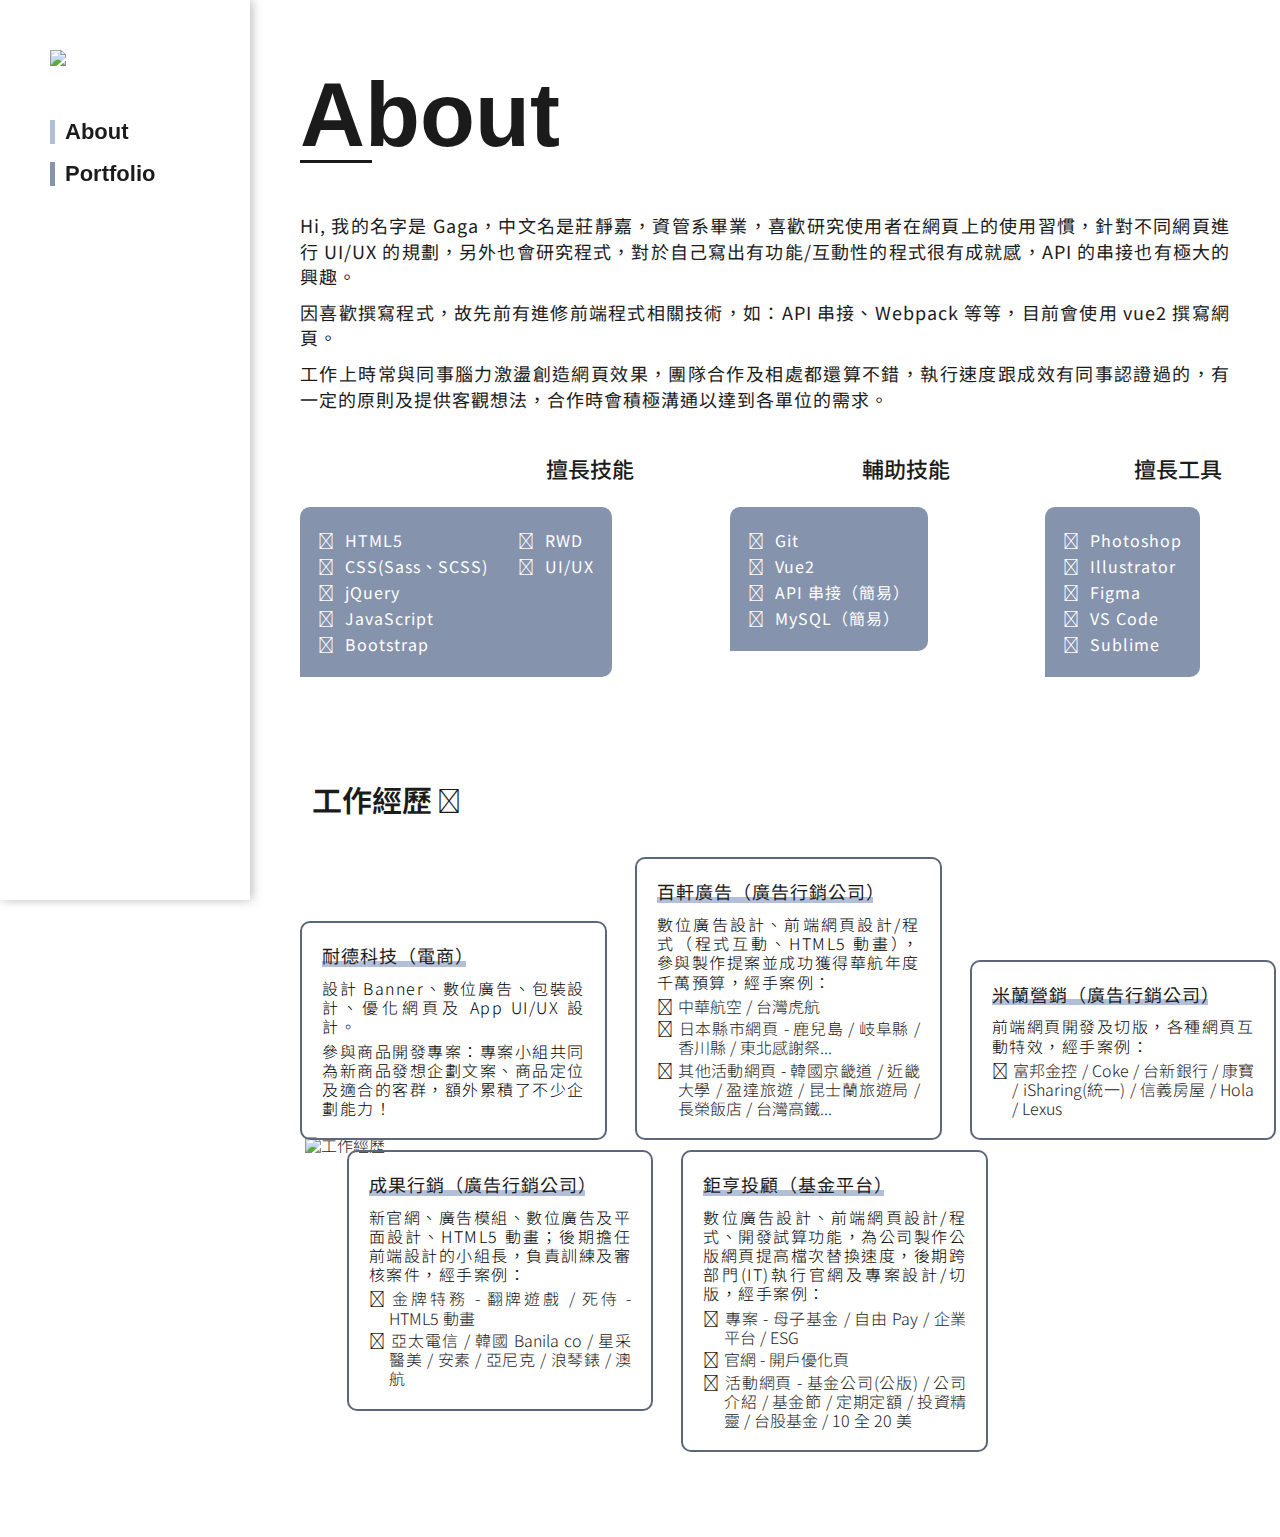
==== commit 17201b8f: "fix: 調整文字" ====
--- a/about.html
+++ b/about.html
@@ -114,7 +114,7 @@
 
               <div class="company-text">
                 <p class="company-name">耐德科技（電商）</p>
-                <span class="company-things">設計 Banner、數位廣告、包裝設計、優化網頁及 App UI 設計。</span>
+                <span class="company-things">設計 Banner、數位廣告、包裝設計、優化網頁及 App UI/UX 設計。</span>
                 <span class="company-things">參與商品開發專案：專案小組共同為新商品發想企劃文案、商品定位及適合的客群，額外累積了不少企劃能力！</span>
               </div>
               <img src="images/img-line.png" alt="">
--- a/css/main.css
+++ b/css/main.css
@@ -717,6 +717,7 @@
 }
 .case-list-project ul li a {
   display: inline;
+  font-weight: 400;
 }
 .case-list-project ul li a + a::before {
   font: var(--fa-font-solid);
